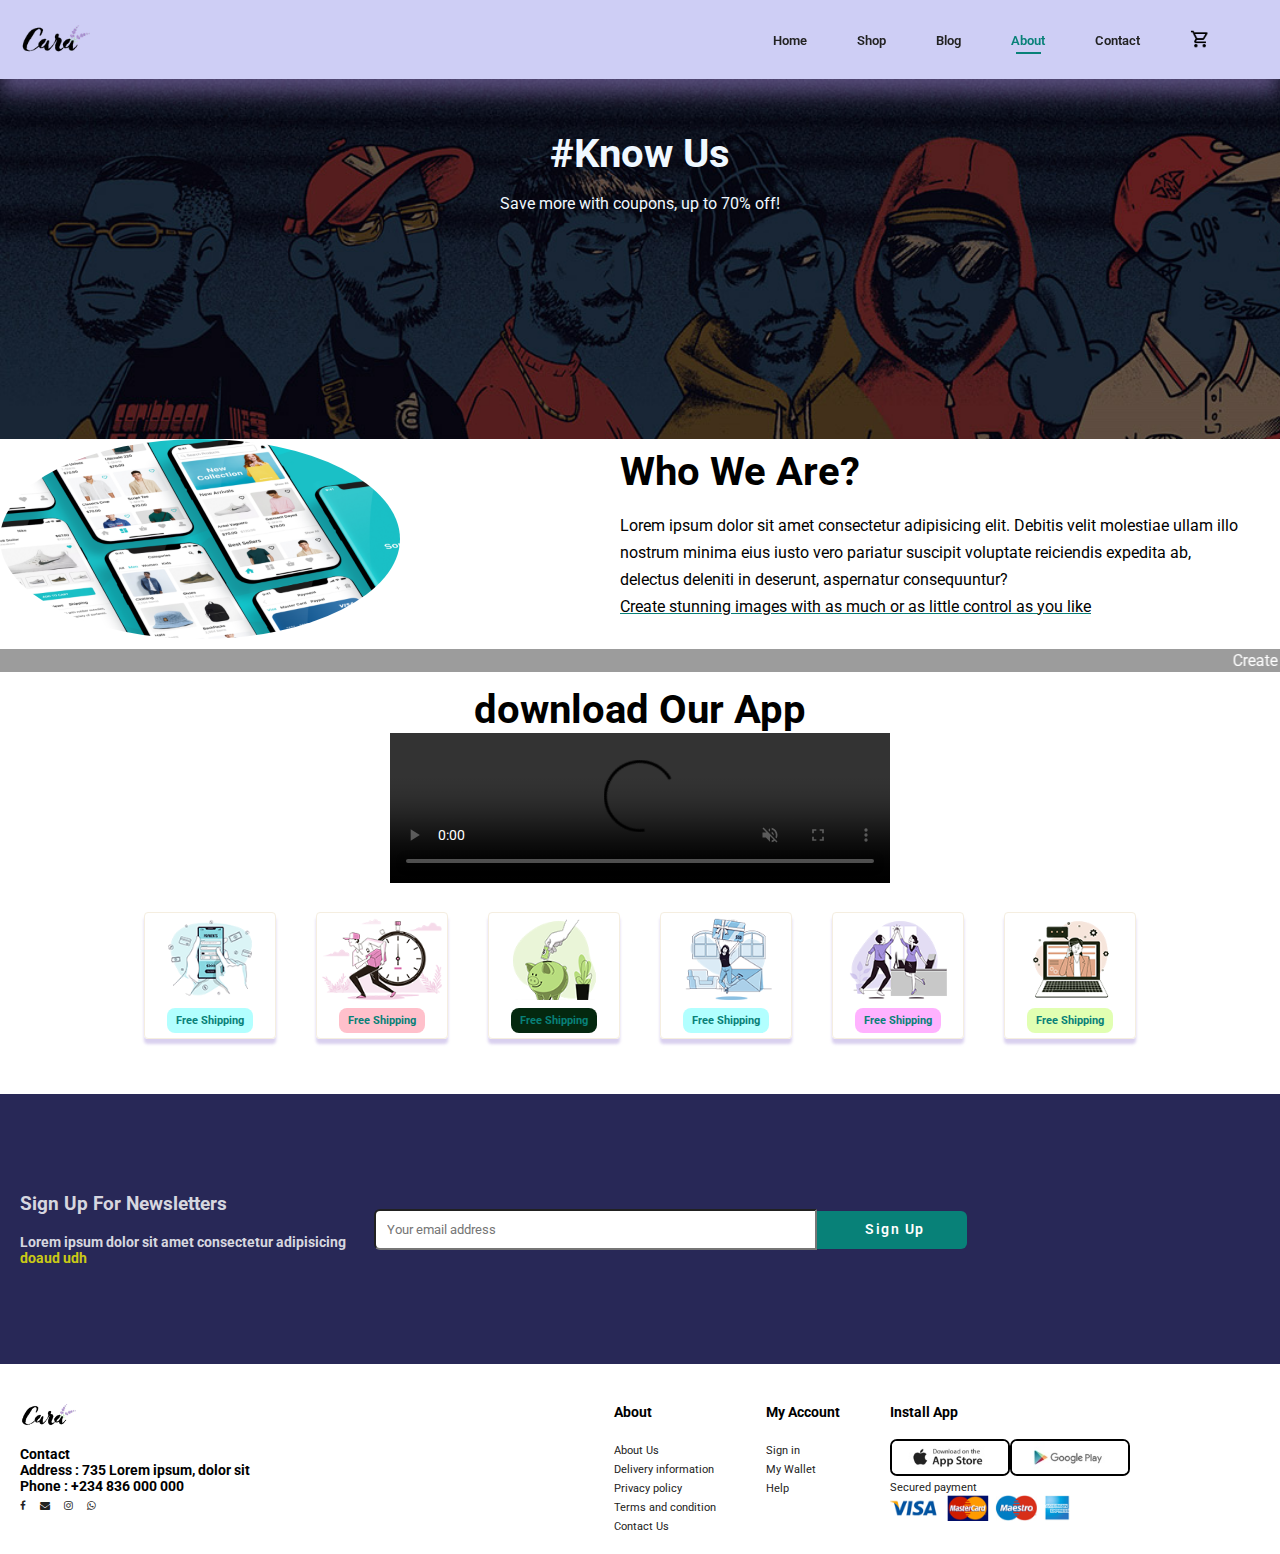
==== about.html @ 3ae01979 "first" ====
<!DOCTYPE html>
<html lang="en">
<head>
    <meta charset="UTF-8">
    <meta name="viewport" content="width=device-width, initial-scale=1.0">
    <title>E-commerce websites</title>
    <link rel="preconnect" href="https://fonts.googleapis.com">
    <link rel="preconnect" href="https://fonts.gstatic.com" crossorigin>
    <link href="https://fonts.googleapis.com/css2?family=Roboto:wght@100;300;400;500;700;900&display=swap"
        rel="stylesheet">
    <link rel="stylesheet" href="https://cdnjs.cloudflare.com/ajax/libs/font-awesome/4.7.0/css/font-awesome.min.css">
    <link rel="stylesheet" href="style.css">
    <script src="main.js"></script>
</head>
<body>
    <nav class="header">
        <img src="/images/logo.png" width="100px">
        <ul id="navbar">
            <!-- the image below is the cancel button, it is hidden for large screen -->
            <li class="cancel" onclick="hideSide()"><img src="/images/close.png" width="15px"></li>
            <li><a href="index.html" >Home</a></li>
            <li><a href="shop.html">Shop</a></li>
            <li><a href="blog.html">Blog</a></li>
            <li><a href="about.html" class="active">About</a></li>
            <li><a href="contact.html">Contact</a></li>
            <!-- cart icon for large screens -->
            <li class="two"><a href="cart.html"><img src="/images/cart.png" width="20px"></a></li>
        </ul>
        <div class="hide">
            <!-- cart icon for small screens  -->
            <li>
                <a href="cart.html"><img src="/images/cart.png" width="25px"></a>
            </li>
            <!-- the  image that will be clicked to show the menu slide for small screens -->
            <li onclick="showSide()"><img id="bar" width="25px"
                    src="/images/arrow_drop_down_16dp_2854C5_FILL0_wght400_GRAD0_opsz20.png"></li>
        </div>
    </nav>

    <section class="shop_hero" id="about_hero">
        <div>
            <h2>#Know Us</h2>
            <p>Save more with coupons, up to 70% off!</p>
        </div>
    </section>

    <section>
        <div class="about_details">
            <div class="about_details_img"><img src="/images/about/a1.png" width="400px" height="200px"></div>
            <div class="about_details_text">
                <h2>Who We Are?</h2><br>
                <p>Lorem ipsum dolor sit amet consectetur adipisicing elit. Debitis velit molestiae ullam illo nostrum minima eius iusto vero pariatur suscipit voluptate reiciendis expedita ab, delectus deleniti in deserunt, aspernatur consequuntur?</p>
                <a href="#">Create stunning images with as much or as little control as you like</a>
            </div>
        </div>
            <marquee behavior="" direction="left">Create stunning images with as much or as little control as you like. Create stunning images with as much or as little control as you like</marquee>
    </section>

    <section class="video">
        <h2>download Our App</h2>
        <video src="/images/about/1.mp4" width="500px" autoplay="true" controls loop muted></video>
    </section>

    <section class="features">
        <div class="boxes">
            <img src="/images/features/f1.png" width="120px">
            <h6>Free Shipping</h6>
        </div>
        <div class="boxes">
            <img src="/images/features/f2.png" width="120px">
            <h6>Free Shipping</h6>
        </div>
        <div class="boxes">
            <img src="/images/features/f3.png" width="120px">
            <h6>Free Shipping</h6>
        </div>
        <div class="boxes">
            <img src="/images/features/f4.png" width="120px">
            <h6>Free Shipping</h6>
        </div>
        <div class="boxes">
            <img src="/images/features/f5.png" width="120px">
            <h6>Free Shipping</h6>
        </div>
        <div class="boxes">
            <img src="/images/features/f6.png" width="120px">
            <h6>Free Shipping</h6>
        </div>
    </section>


    <section class="newsletter">
        <div>
            <h3>Sign Up For Newsletters</h3> <br>
            <h5>Lorem ipsum dolor sit amet consectetur adipisicing <span>doaud udh</span></h5>
        </div>
        <div class="new"><input type="email" name="Email" id="Email" placeholder="Your email address"><button>Sign
                Up</button>
        </div>
    </section>

    <footer id="footer">
        <div class="contact">
            <img src="/images/logo.png" alt="" width="80px"><br>
            <h5>Contact</h5>
            <h5>Address : 735 Lorem ipsum, dolor sit </h5>
            <h5>Phone : +234 836 000 000</h5>
            <div class="font">
                <a href="#"><span class="fa fa-facebook"></span></a>
                <a href="#"><span class="fa fa-envelope"></span></a>
                <a href="#"><span class="fa fa-instagram"></span></a>
                <a href="#"><span class="fa fa-whatsapp"></span></a>
            </div>
        </div>
        <div class="column">
            <div class="column_1">
                <h5>About</h5> <br>
                <p><a href="#">About Us</a></p>
                <p><a href="#">Delivery information</a></p>
                <p><a href="#">Privacy policy</a></p>
                <p><a href="#">Terms and condition</a></p>
                <p><a href="#">Contact Us</a></p>
            </div>
            <div class="column_2">
                <h5>My Account</h5><br>
                <p><a href="#">Sign in</a></p>
                <p><a href="#">My Wallet</a></p>
                <p><a href="#">Help</a></p>
            </div>
            <div>
                <h5>Install App</h5><br>
                <div class="app">
                    <a href="#"><img src="/images/pay/app.jpg" width="120px"></a>
                    <a href="#"><img src="/images/pay/play.jpg" width="120px"></a>
                </div>
                <p><a href="#">Secured payment</a></p>
                <img src="/images/pay/pay.png" width="180px">
            </div>
        </div>

    </footer>

</body>
</html>
---- style.css ----
html {
    scroll-behavior: smooth;
}

* {
    margin: 0;
    padding: 0;
    box-sizing: border-box;
    font-family: 'Roboto', sans-serif;
    list-style: none;
    text-decoration: none;
}

:root {
    --small: 20px;
    --medium: 40px;
    --large: 50px;
    --smallest: 15px;
    --button_size: 14px;
    --button_weight: 600;
    --text_color: rgb(34, 34, 34);
    --green: #088178;
    --box_border: rgb(245, 238, 224);
}

body{
    width: 100vw;
    overflow-x: hidden;
}

body section, footer{
    width: 100%;
}


img{
    display: block;
}

h1 {
    color: var(--green);
    font-size: var(--large);
}

h2 {
    font-size: var(--medium);
}

h4 {
    font-size: var(--small);
}

h5 {
    font-size: 14px;
}


/* home page  */

.header {
    display: flex;
    justify-content: space-between;
    align-items: center;
    position: sticky;
    top: 0;
    right: 0;
    width: 100%;
    background: rgba(174, 174, 238, 0.6);
    padding: 25px 20px;
    box-shadow: 0 15px 20px rgba(161, 138, 216, 0.5);
    z-index: 1000;
}

.header ul {
    display: flex;
    justify-content: space-between;
    align-items: center;
    /* transition: 0.3s ease-in-out; */
}

.header ul li {
    position: relative;
    padding-right: 50px;
}

.cancel, .hide {
    display: none;
}

.hide li{
    padding-right: 20px;
}

li a {
    color: var(--text_color);
    text-decoration: none;
    font-weight: 600;
    font-size: 13px;
}

li a:hover,
li a.active,
footer .column a:hover,
.contact span:hover {
    color: var(--green);
}

li a:hover::after,
li a.active::after {
    content: "";
    position: absolute;
    bottom: -5px;
    left: 5px;
    width: 25px;
    height: 2px;
    background-color: var(--green);
}

.hero {
    background: url(/images/hero4.png);
    height: 88.5vh;
    background-position: top 20% right 0%;
    background-size: cover;
    padding: 0 50px;
    display: flex;
    flex-direction: column;
    justify-content: center;
    align-items: flex-start;
    letter-spacing: 1px;
    width: 100%;
}

.space {
    padding-bottom: 15px;
}

button {
    width: 150px;
    padding: 10px 22px 10px 28px;
    text-align: center;
    font-size: var(--button_size);
    font-weight: var(--button_weight);
    letter-spacing: 1.5px;
    color: var(--green);
}

button:hover {
    opacity: 0.6;
}

.hero_button {
    background: url(/images/button.png);
    background-size: cover;
    border: none;
    background-position: top 0% left 25%;
}


.features {
    display: flex;
    flex-wrap: wrap;
    padding: 20px;
    justify-content: center;
    text-align: center;
}

.boxes {
    max-width: 200px;
    padding: 5px;
    max-height: 130px;
    box-shadow: 0 5px 3px rgba(161, 138, 216, 0.4);
    border: 1.5px solid var(--box_border);
    border-radius: 4px;
    margin: 5px 20px;
}

.boxes:hover,
.products .details:hover {
    box-shadow: 0 5px 3px rgba(161, 138, 216, 0.8);
}

.boxes h6 {
    display: inline-block;
    padding: 6px 9px;
    border-radius: 8px;
    color: var(--green);
    margin-top: 8px;
}

.boxes:nth-child(1) h6 {
    background-color: rgba(0, 255, 255, 0.3);
}

.boxes:nth-child(2) h6 {
    background-color: pink;
}

.boxes:nth-child(3) h6 {
    background-color: rgb(4, 40, 15);
}

.boxes:nth-child(4) h6 {
    background-color: rgba(0, 255, 255, 0.3);
}

.boxes:nth-child(5) h6 {
    background-color: rgba(255, 0, 255, 0.3);
}

.boxes:nth-child(6) h6 {
    background-color: rgba(157, 255, 0, 0.3);
}

.products {
    padding: 20px;
}

.products_s1 {
    text-align: center;
    padding: 30px;
    letter-spacing: 1.5px;
}

.products .details {
    border: 2px solid var(--box_border);
    border-radius: 14px;
    max-width: 300px;
    box-shadow: 0 10px 5px rgba(161, 138, 216, 0.8);
    padding: 5px 10px;
    margin: 13px 25px 13px 0;
    transition: 0.3s;
}

.products .details img{
    border-radius: 20px;
}

.products .details p{
    font-size: var(--smallest);
}

.products_s2 {
    display: flex;
}

.cart {
    width: 20px;
    border: 1px solid rgba(0, 0, 0, 0.523);
    border-radius: 50%;
    padding: 2px;
    transition: all 0.3 ease-in-out;
}

.cart:hover{
    background-color: var(--green);
}

.products_s2 img {
    display: block;
    width: 20px;
}

.boxes_2 {
    display: flex;
    flex-wrap: wrap;
    justify-content: center;
}

.banner {
    display: flex;
    color: white;
    line-height: 30px;
    width: 100%;
    /* height: 50vh; */
}

.banner1 {
    background: url(/images/banner/b10.jpg);
    background-repeat: no-repeat;
    background-size: cover;
    text-align: center;
    display: flex;
    flex-direction: column;
    justify-content: center;
    align-items: center;
    padding: 10px 40px;
}

.banner2 {
    background: url(/images/banner/b18.jpg);
    background-repeat: no-repeat;
    background-size: cover;
    display: flex;
    flex-direction: column;
    justify-content: center;
    text-align: center;
    align-items: center;
    padding: 10px 40px;
}

.banner h4{
    font-size: 20px;
    font-weight: 400;
}

.banner_button {
    border: none;
    border-radius: 10px;
    background-color: aqua;
}

#yellow{
    background-color: rgba(255, 255, 0, 0.689);
}

.newsletter {
    display: flex;
    background: rgb(40, 40, 87);
    height: 30vh;
    color: rgba(255, 255, 255, 0.829);
    justify-content: space-between;
    align-items: center;
    margin-top: 30px;
    padding: 0 20px;
}

.newsletter span {
    color: rgba(255, 255, 0, 0.776);
}

.newsletter input {
    width: 50%;
    padding: 11px;
    outline: none;
    border-radius: 6px;
    border-top-right-radius: 0;
    border-bottom-right-radius: 0;
}

.newsletter button {
    background-color: var(--green);
    color: white;
    border-radius: 6px;
    border-top-left-radius: 0;
    border-bottom-left-radius: 0;
    padding-top: 10.3px;
    padding-bottom: 12px;
    border: none;
}

body > section.newsletter > div.new{
    width: 80%;
}

footer {
    display: flex;
    justify-content: space-between;
    align-items: flex-start;
    margin-top: 40px;
    padding-bottom: 20px;
    padding-left:20px ;
    /* height: 40vh; */
}

.app {
    display: flex;
}

footer .column {
    display: flex;
    align-items: flex-start;
    justify-content: space-between;
    flex-wrap: nowrap;
}

footer .column div, footer div{
    padding-right: 50px;
}

footer .column a,
.contact a {
    font-size: 11px;
    text-decoration: none;
    color: #222;
}

.contact span {
    display: inline;
    width: 20%;
    padding: 5px 10px 5px 0px;
    color: #222;
    font-size: 19px;
}

.font a span{
    font-size: 10px;
}

.app a img{
    border: 2px solid black;
    border-radius: 7px;
}

/* shop page */
#bar{
    margin-left: 10px;
}
.shop_hero{
    background:url(/images/banner/b1.jpg);
    padding-top: 50px;
    line-height: 50px;
    background-size: cover;
    text-align: center;
    color: aliceblue;
    height: 40vh;
}

.pagination div{
    text-align: center;
}

.pagination a{
    text-decoration: none;
    color: black;
    background-color: var(--green);
    padding: 5px 15px;
    box-shadow: 2px 2px 2px;
    border-radius: 2px;
    font-size: 1.5em;
}

.pagination a:hover{
    opacity: 0.5;
}

/* sub shop page  */
section.subshop{
    display: flex;
    padding: 20px;
    /* flex-wrap: wrap; */
}

.Images{
    width: 70%;
    padding-left: 15px;
    margin-left: 30px;
}

.sub_shop_images{
    display: flex;
}

.img_small{
    padding-right: 2px;
}

.form{
    width: 30%;
    display: flex;
    margin: 20px 0;
}

select{
    width: 40%;
    padding: 5px;
}

input[type= number]{
    padding: 5px;
    width: 60px;
    font-size: 14px;
    margin-right: 8px;
}

.subshop input[type= button]{
    background-color: var(--green);
    border-radius: 10px;
    border: none;
    padding: 10px;
    width: auto;
}

.subshop input[type= button]:hover{
    opacity: 0.8;
}

.subshop ~ p{
    line-height: 50px;
    word-spacing: 2px;
    color: #222;
}

.detail_1{
    border: 1px solid white;
    margin-right: 25px;
    padding: 5px;
    width: 60%;
}

.detail_2{
    display: flex;
    flex-direction: column;
    justify-content: center;
    align-items: flex-start;
    width: 40%;
}

.main_image{
    width: fit-content;
}

.main_image img{
    /* border: 1px solid; */
    border-radius: 12px;
    margin-bottom: 4px;
}

/* blog page  */
.blog_hero{
    background-image: url(/images/blog/b1.jpg);
    background-size: cover;
}

.blog_hero h2{
    text-align: center;
}

.blog_details div{
    height: 40vh;
}

.blog_details1{
    width: 80%;
    margin: 50px auto;
    display: flex;
}

.blog_details1 img{
    width: 100%;
    height: inherit;
}


.blog_details1  div:first-child{
    position: relative;
    padding-right: 40px;
    width: 50%;
}

.blog_details1 > div:first-child h2{
    position: absolute;
    z-index: -1;
    top: -28px;
    color: bisque;
}

.blog_details1 > div:last-child{
    display: flex;
    flex-direction: column;
    justify-content: space-around;
    width: 50%;
}

.blog_details1 > div:last-child a{
    color: #222;
    font-size: 12px;
}

.blog_details1 > div:last-child a::after{
    content: ".......";
}

/* about page  */

.about_details{
    display: flex;
    width: 100%;
    justify-content: space-around;
    padding-right:40px;
}

img[src="/images/about/a1.png"] {
    border-radius: 50%;
}

.about_details_img{
    width: 50%;
    /* border: 1px solid; */
    padding-right: 20px;
}

.about_details_text{
    display: flex;
    flex-direction: column;
    justify-content: center;
    align-items: flex-start;
    line-height: 27px;
    text-wrap: wrap;
    width: 50%;
}

.about_details a{
    color: black;
    text-decoration: underline var(--green);
}

section marquee{
    margin: 10px 0;
    padding: 2px;
    background-color: #22222272;
    color: white;
}

.video{text-align: center;}

/* contact page  */
.contact_hero{
    background-image: url(/images/about/banner.png);
}

.contact_section{
    display: flex;
    flex-wrap: wrap;
    padding: 5px 10px;
    justify-content: space-between;
}

.contact_section div:first-child{
    /* padding-right: 20px; */
    display: flex;
    flex-direction: column;
    justify-content: center;
}

.contact_section div:first-child span,
.contact_section div:first-child p,
.contact_section div:first-child h3,
.contact_section div:first-child h5{
    padding: 5px 0;
}

.contact_us{
    display: flex;
    flex-wrap: wrap;
    margin-top: 40px;
    justify-content: space-between;
    align-items: flex-start;
    padding: 10px;
}

.contact_us .first{
    width: 55%;
    line-height: 30px;
}

.contact_us .second{
    padding-top: 70px;
    width: 40%;

}

.contact_us input,
.contact_us textarea{
    padding: 10px;
    width: 100%;
    outline: none;
}

.people{
    display: flex;
    justify-content: space-between;
    text-wrap: wrap;
    padding: 20px 0;
}

.people img{
    margin-right: 20px;
}

/* cart_page */
 
table{
    width: 100%;
    border-collapse: collapse;
    table-layout: fixed;
}

table thead{
    border: 1px solid;
    border-left: none;
    border-right: none;
}

table td{
    text-align:center ;
    padding: 10px 0;
}

table td:nth-child(1){
    width: 200px;
}

table td:nth-child(2){
    width: 70px;
}


section.cart_total{
    display: flex;
    justify-content: space-around;
    margin: 20px 0;
    align-items: center;
}

section.cart_total input{
    padding: 10px;
    outline: none;
}

.AddToCart{
    width: 300px;
}

.AddToCart p{
    display: inline-block;
    width: 200px;
    border: 1px solid;
    padding: 10px;
}

.AddToCart div p>span{
    text-align: end;
    margin-left: 10px;
    color: #088178;
}

.cart_button{
    background-color: #088178;
    border: none;
    margin: 5px;
    color: white;
    border-radius: 2px;
}

@media screen and (max-width: 389px){
    body{
        width: 100%;
        overflow-x: hidden;
    }
       h1{
        font-size: 18px;
    }
    h2, p{
        font-size: 12px;
    }
    h3{
        font-size: 8px;
    }
    h4{
        font-size: 6px;
    }
    button{
        font-size: 10px;
        width: 107px;
        padding: 6px 11px 6px 13px;
    }
    input[type= email]{
        font-size: 10px;
        /* width: 56%; */
        padding: 6px 11px 6px 13px;
    }
    .header{
        position: relative;
        padding: 10px;
        width: 100%;
    }

    img [src="/images/logo.png"]{
        width: 50px;
    }
    #navbar {
        display: none;
        flex-direction: column;
        justify-content: flex-start;
        position: absolute;
        top: 0;
        right: 0;
        width: 200px;
        height: 100vh;
        background-color: white;
    }
    .header ul li{
        padding: 10px 5px;
    }
    .two{
        display: none;
    }
    .cancel, .hide {
        display: flex;
    }
    .hero{
        height: 20vh;
        padding:0 10px;
        background-repeat: no-repeat;
        width: 100%;
    }
    .features {
        padding: 20px;
        flex-wrap: wrap;
    }
    .boxes {
        max-width: 130px;
        margin: 5px 10px;
    }
    .banner {
        flex-direction: column;
        line-height: 22px;
        /* height: 40vh; */
    }
    .products .details {
        max-width: 397px;
        padding: 5px 10px;
        margin: 2px 2px 7px 0;
    }
    .newsletter {
        margin-top: 9px;
        padding: 7px 7px;
        flex-direction: column;
        height: 18vh;
    }
    .newsletter button{
        font-size: 10px;
        padding: 6px 11px 6px 13px;  
    }
    .products_s1 {
        padding: 18px;
    }
    .boxes_2{
        flex-wrap: nowrap;
        overflow-x: scroll;
        margin: 0, auto;
    }
    .app{
        flex-direction: column;
    }
    footer{
        margin-top: 18px;
        /* height: 35vh; */
        align-items: baseline;
    }
    footer h5, footer .column a, .contact a, footer p{
        font-size: 5px;
        line-height: 8px;
    }
    footer .column{
        width: 70%;
    }
    footer .column div {
        padding-right: 0px;
        margin-right: 10px;
    }
   .app img[src="/images/pay/app.jpg"],
   .app img[src="/images/pay/play.jpg"],
   img[src="/images/pay/pay.png"] {
        width: 50px;
   }
   footer div {
    padding-right: 3px;
   }
   .column > .column_1{
    width: 20%;
   }
   .column > .column_1 p, .column > .column_2 p{
    margin-bottom: 4px;
   }

   /* blog_page */
   .blog_details div {
    height: 18vh;
}

    .blog_details1 p{
        font-size: 10px;
        text-wrap: wrap;
    }
    .blog_details1 {
        width: 90%;
        margin: 29px auto;
        display: flex;
    }
    .blog_details1 > div:last-child a {
        font-size: 9px;
    }
    .blog_details1 > div:first-child h2 {
        top: -10px;
    }
    /* about page */
    .shop_hero{
        height: 25vh;
    }
      .about_details {
        /* display:block; */
        width: 100%;
    }

    .about_details_text {
        line-height: 12px;
    }

    video[src="/images/about/1.mp4"]{
        width: 200px;
    }

    img[src="/images/about/a1.png"]{
        width: 100%;
    }

    .about_details a{
        font-size: 10px;
    }
    .contact_us{
        flex-direction: column;
    }
    .contact_us .first{
        width: 100%;
    }
    .contact_us .second{
        width: 100%;
    }
    iframe{
        width: 100%;
        height: 20vh;
    }
    /* cart page  */
    table thead{
        font-size: 10px;
    }
    table td:nth-child(1){
        width: 60px;
        margin-top: 20px;
    }
    table tbody td{
        font-size: 8px;
    }
    td input[type= number]{
        width: 40px;
    }
    section.cart_total{
        flex-direction: column;
}
.AddToCart{
    margin-top: 15px;
}
/* sub shop  */
section.subshop{
    flex-direction: column;
    width: 80%;
}
.Images{
    padding: 0;
    margin: 0;
}
.detail_1{
    margin: 0;
    padding: 0;
    width: 100%;
}
.detail_2{
    width: 100%;
    margin-top: 40px;
    padding-left: 0;
}
.main_image img{
    width: 250px;
}
.shop_img{
    width: 60px;
}
.logo, .footer_logo{
    width: 50px;
}
div.contact div a span{
    font-size: 15px;
}
}

 @media screen and (min-width:390px) and (max-width: 600px) {
       h1{
        font-size: 18px;
    }
    h2, p{
        font-size: 12px;
    }
    h3{
        font-size: 8px;
    }
    h4{
        font-size: 6px;
    }
    button{
        font-size: 10px;
        width: 107px;
        padding: 6px 11px 6px 13px;
    }
    input[type= email]{
        font-size: 10px;
        /* width: 56%; */
        padding: 6px 11px 6px 13px;
    }
    .header{
        position: relative;
        padding: 10px;
    }
    img [src="/images/logo.png"]{
        width: 50px;
    }
    #navbar {
        display: none;
        flex-direction: column;
        justify-content: flex-start;
        position: absolute;
        top: 0;
        width: 200px;
        right: 0;
        height: 100vh;
        background-color: white;
    }
   .header ul li{
        padding: 10px 5px;
    }
    .two{
        display: none;
    }
    .cancel, .hide {
        display: flex;
    }
    .hero{
        height: 25vh;
        padding:0 10px;
        background-repeat: no-repeat;
        width: 100%;
    }
    .features {
        padding: 20px;
        flex-wrap: wrap;
    }
    .boxes {
        max-width: 99px;
        margin: 5px 7px;
        max-height: 150px;
    }
    .boxes h6 {
        padding: 6px 7px;
    }
    .boxes img{
        width: 100px;
    }
    .banner {
        flex-direction: column;
        line-height: 15px;
        /* height: 22vh; */
        margin-bottom: 10px;
    }
    .products .details {
        max-width: 397px;
        padding: 5px 10px;
        margin: 2px 2px 7px 0;
    }
    .newsletter {
        margin-top: 9px;
        padding: 7px 7px;
        height: 18vh;
        display: block;
        line-height: 20px;
    }
    .newsletter button{
        font-size: 10px;
        padding: 6px 11px 6px 13px;  
    }
    .products_s1 {
        padding: 18px;
    }
    .boxes_2{
        flex-wrap: nowrap;
        overflow-x: scroll;
        margin: 0, auto;
    }
    .app{
        flex-direction: column;
    }
    footer{
        margin-top: 18px;
        /* min-height: 51vh; */
    }
    footer h5, footer .column a, .contact a, footer p{
        font-size: 6px;
        line-height: 8px;
    }
    footer .column{
        width: 70%;
    }
    footer .column div {
        padding-right: 0px;
        margin-right: 10px;
    }
   .app img[src="/images/pay/app.jpg"],
   .app img[src="/images/pay/play.jpg"],
   img[src="/images/pay/pay.png"] {
        width: 50px;
   }
   footer div {
    padding-right: 3px;
   }
   .column > .column_1{
    width: 20%;
   }
   .column > .column_1 p, .column > .column_2 p{
    margin-bottom: 4px;
   }
/* shop page  */
   .shop_hero{
    height: 25vh;
   }
   /* blog page */
   .blog_details div {
    height: 22vh;
}
.blog_details1 > div:first-child h2 {
    top: -10px;
}
      /* about page */
      .about_details {
        width: 100%;
    }

    .about_details_text {
        line-height: 12px;
    }

    video[src="/images/about/1.mp4"]{
        width: 200px;
    }

    img[src="/images/about/a1.png"]{
        width: 100%;
    }

    .about_details a{
        font-size: 10px;
    }
    .contact_us{
        flex-direction: column;
    }
    .contact_us .first{
        width: 100%;
    }
    .contact_us .second{
        width: 100%;
    }
    iframe{
        width: 100%;
        height: 20vh;
    }
    /* cart page  */
    table thead{
        font-size: 10px;
    }
    table td:nth-child(1){
        width: 60px;
        margin-top: 20px;
    }
    table tbody td{
        font-size: 8px;
    }
    td input[type= number]{
        width: 40px;
    }
    section.cart_total{
        flex-direction: column;
}
.AddToCart{
    margin-top: 15px;
}
/* sub shop  */
section.subshop{
    flex-direction: column;
    width: 80%;
}
.detail_1{
    margin: 0;
    padding: 0;
    width: 100%;
}
.detail_2{
    width: 100%;
    margin-top: 20px;
    padding-left: 0;
}
.main_image img{
    width: 250px;
}
.shop_img{
    width: 60px;
}
.logo, .footer_logo{
    width: 50px;
}
div.contact div a span{
    font-size: 15px;
}

 }  

 @media screen and (min-width: 601px) and (max-width:900px) {
    h1{
        font-size: 24px;
    }

    h2, p{
        font-size: 18px;
    }

    h3{
        font-size: 11px;
    }

    h4{
        font-size: 8px;
    }

    button{
        font-size: 16px;
        padding: 6px 11px 6px 13px;
    }

    .header{
        position: relative;
        padding: 10px;
    }

    img [src="/images/logo.png"]{
        width: 50px;
    }

    #navbar {
        display: none;
        flex-direction: column;
        justify-content: flex-start;
        position: absolute;
        top: 0;
        right: 0;
        width: 200px;
        min-height: 100vh;
        background-color: white;
    }

    .header ul li{
        padding: 10px 5px;
    }

    .two{
        display: none;
    }
    .cancel, .hide {
        display: flex;
    }

    .hero{
        height: 30vh;
        padding:0 10px;
        background-repeat: no-repeat;
        width: 100%;
    }

    .features {
        padding: 20px;
        flex-wrap: wrap;
    }

    .boxes {
        max-width: 99px;
        margin: 5px 7px;
        max-height: 150px;
    }

    .boxes h6 {
        padding: 6px 7px;
    }

    .boxes img{
        width: 100px;
    }

    .banner {
        line-height: 25px;
        /* height: 20vh; */
        margin-bottom: 10px;
    }

    .products .details {
        max-width: 397px;
        padding: 5px 10px;
        margin: 2px 2px 7px 0;
    }

    .newsletter {
        margin-top: 9px;
        padding: 7px 5px;
        height: 15vh;
        line-height: 10px;
        flex-direction: column;
        align-items: flex-start;
    }
    .newsletter input {
        width: 60%;
        padding: 11px;
    }

    .newsletter button{
        width: 35%;
        padding: 9.5px;
    }

    .products_s1 {
        padding: 18px;
    }

    .boxes_2{
        flex-wrap: nowrap;
        overflow-x: scroll;
        margin: 0, auto;
    }

    .app{
        flex-direction: column;
    }

    footer{
        margin-top: 18px;
        /* min-height: 65vh; */
    }

    footer h5, footer .column a, .contact a, footer p{
        font-size: 8px;
        line-height: 13px;
    }

    footer .column{
        width: 70%;
    }

    footer .column div {
        padding-right: 0px;
        margin-right: 10px;
    }

   .app img[src="/images/pay/app.jpg"],
   .app img[src="/images/pay/play.jpg"],
   img[src="/images/pay/pay.png"] {
        width: 50px;
   }

   footer div {
    padding-right: 3px;
   }

   .column > .column_1{
    width: 20%;
   }

   .column > .column_1 p, .column > .column_2 p{
    margin-bottom: 4px;
   }
   /* shop page */
   .shop_hero{
    height: 20vh;
   }

   /* blog page */
   .blog_details1 > div:first-child h2 {
    top: -15px;
}
   /* about page  */

   .about_details {
    /* display:block; */
    width: 100%;
}

.about_details_text {
    line-height: 20px;
}

video[src="/images/about/1.mp4"]{
    width: 300px;
}

img[src="/images/about/a1.png"]{
    width: 100%;
}

.about_details a{
    font-size: 10px;
}

.contact_us{
    flex-direction: column;
}
.contact_us .first{
    width: 100%;
}
.contact_us .second{
    width: 100%;
}
/* cart page  */
table thead{
    font-size: 15px;
}
table td:nth-child(1){
    width: 100px;
    margin-top: 20px;
}
table tbody td{
    font-size: 10px;
}
td input[type= number]{
    width: 45px;
}
.AddToCart p{
    font-size: small;
}
/* sub shop  */
section.subshop{
    flex-direction: column;
}
.detail_2{
    width: 80%;
    margin-top: 20px;
    padding-left: 40px;
}
 }

 @media screen and (min-width: 901px) and (max-width: 1024px) {
    .hero {
        height: 33.5vh;
    }
    .boxes {
        margin: 6px 10px;
    }
    .features {
        flex-wrap: nowrap;
    }
    .banner {
        height: 23vh;
    }
    footer .column div, footer div {
        padding-right: 30px;
    }
    .newsletter {
        height: 19vh;
    }
    footer {
        padding-left: 20px;
        /* height: 50vh; */
    }

    /* about page  */
    .about_details {
        /* display:block; */
        width: 100%;
    }

    img[src="/images/about/a1.png"]{
        width: 100%;
    }

    .about_details a{
        font-size: 10px;
    }
    .about_details_text {
        line-height: 20px;
    }
    
    video[src="/images/about/1.mp4"]{
        width: 300px;
    }
    .contact_us{
        flex-direction: column;
    }
    .contact_us .first{
        width: 100%;
    }
    .contact_us .second{
        width: 100%;
    }
 }
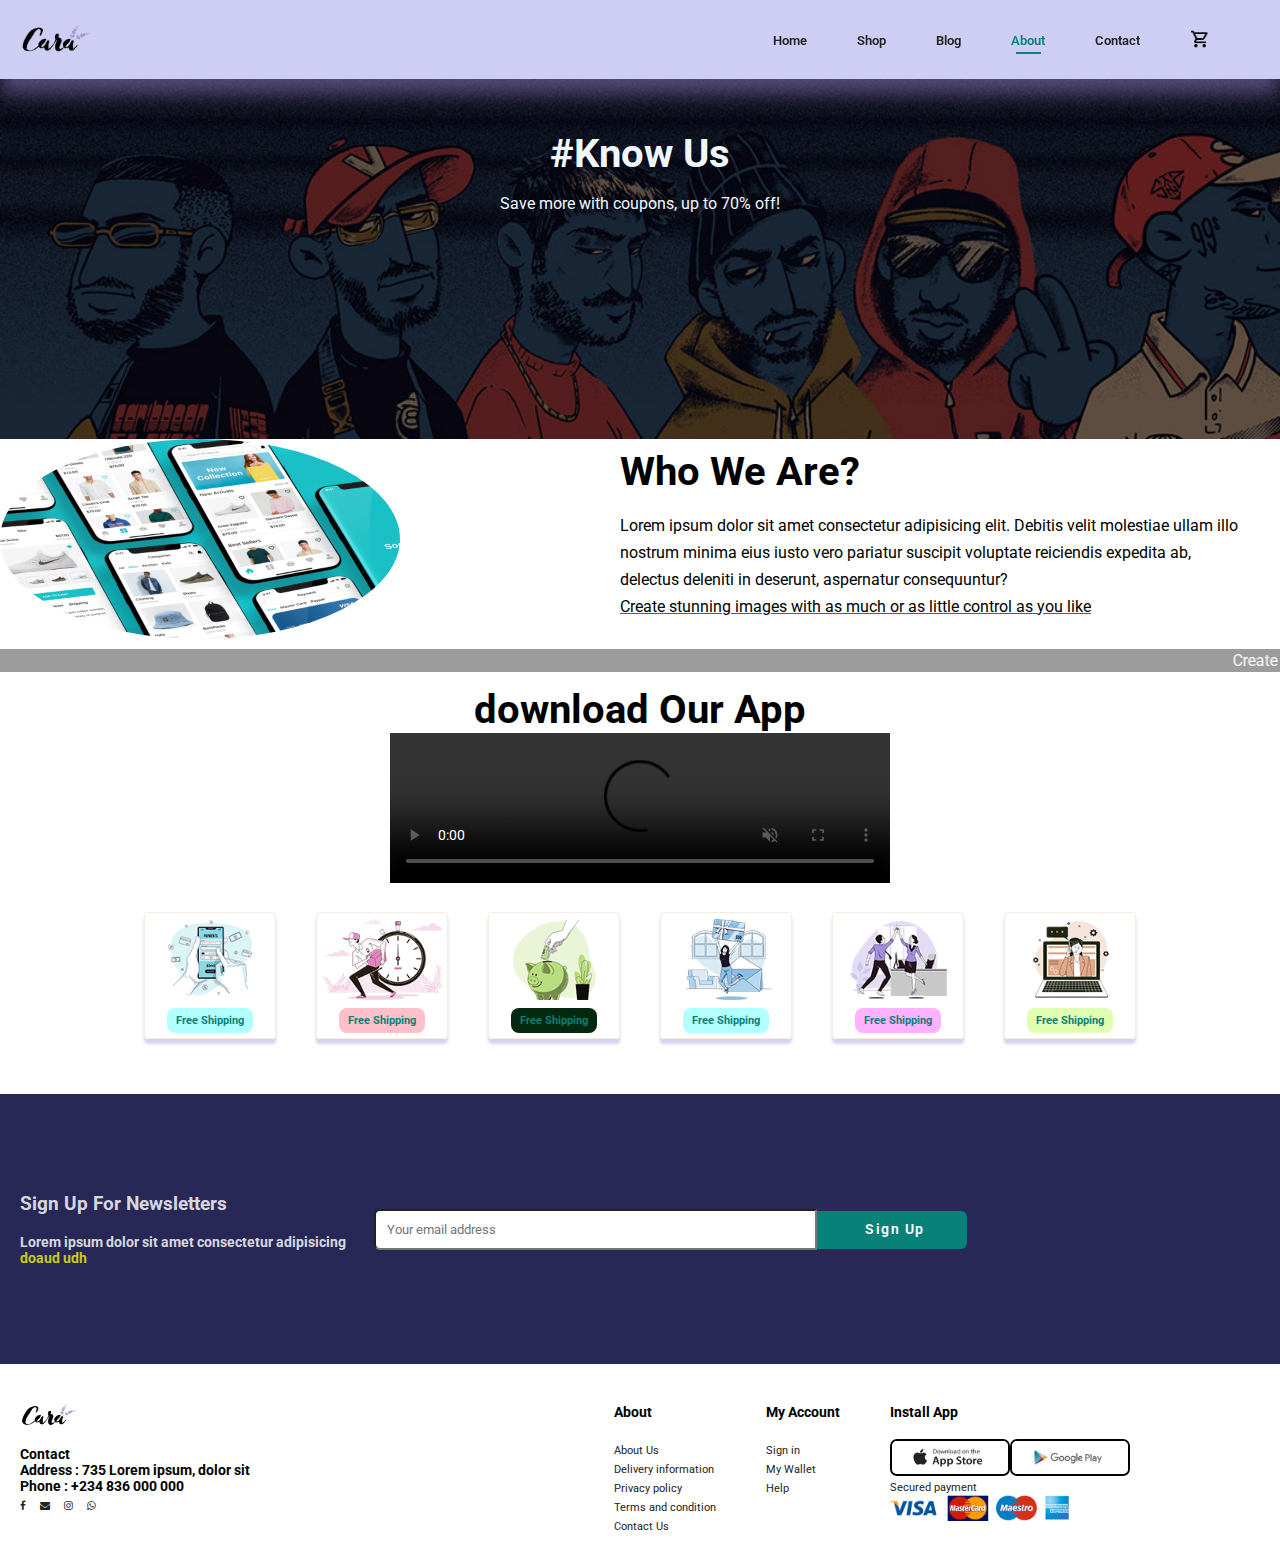
==== commit e97a5399: "updated img" ====
--- a/about.html
+++ b/about.html
@@ -14,26 +14,26 @@
 </head>
 <body>
     <nav class="header">
-        <img src="/images/logo.png" width="100px">
+        <img src="./images/logo.png" width="100px">
         <ul id="navbar">
             <!-- the image below is the cancel button, it is hidden for large screen -->
-            <li class="cancel" onclick="hideSide()"><img src="/images/close.png" width="15px"></li>
+            <li class="cancel" onclick="hideSide()"><img src="./images/close.png" width="15px"></li>
             <li><a href="index.html" >Home</a></li>
             <li><a href="shop.html">Shop</a></li>
             <li><a href="blog.html">Blog</a></li>
             <li><a href="about.html" class="active">About</a></li>
             <li><a href="contact.html">Contact</a></li>
             <!-- cart icon for large screens -->
-            <li class="two"><a href="cart.html"><img src="/images/cart.png" width="20px"></a></li>
+            <li class="two"><a href="cart.html"><img src="./images/cart.png" width="20px"></a></li>
         </ul>
         <div class="hide">
             <!-- cart icon for small screens  -->
             <li>
-                <a href="cart.html"><img src="/images/cart.png" width="25px"></a>
+                <a href="cart.html"><img src="./images/cart.png" width="25px"></a>
             </li>
             <!-- the  image that will be clicked to show the menu slide for small screens -->
             <li onclick="showSide()"><img id="bar" width="25px"
-                    src="/images/arrow_drop_down_16dp_2854C5_FILL0_wght400_GRAD0_opsz20.png"></li>
+                    src="./images/arrow_drop_down_16dp_2854C5_FILL0_wght400_GRAD0_opsz20.png"></li>
         </div>
     </nav>
 
@@ -46,7 +46,7 @@
 
     <section>
         <div class="about_details">
-            <div class="about_details_img"><img src="/images/about/a1.png" width="400px" height="200px"></div>
+            <div class="about_details_img"><img src="./images/about/a1.png" width="400px" height="200px"></div>
             <div class="about_details_text">
                 <h2>Who We Are?</h2><br>
                 <p>Lorem ipsum dolor sit amet consectetur adipisicing elit. Debitis velit molestiae ullam illo nostrum minima eius iusto vero pariatur suscipit voluptate reiciendis expedita ab, delectus deleniti in deserunt, aspernatur consequuntur?</p>
@@ -58,32 +58,32 @@
 
     <section class="video">
         <h2>download Our App</h2>
-        <video src="/images/about/1.mp4" width="500px" autoplay="true" controls loop muted></video>
+        <video src="./images/about/1.mp4" width="500px" autoplay="true" controls loop muted></video>
     </section>
 
     <section class="features">
         <div class="boxes">
-            <img src="/images/features/f1.png" width="120px">
+            <img src="./images/features/f1.png" width="120px">
             <h6>Free Shipping</h6>
         </div>
         <div class="boxes">
-            <img src="/images/features/f2.png" width="120px">
+            <img src="./images/features/f2.png" width="120px">
             <h6>Free Shipping</h6>
         </div>
         <div class="boxes">
-            <img src="/images/features/f3.png" width="120px">
+            <img src="./images/features/f3.png" width="120px">
             <h6>Free Shipping</h6>
         </div>
         <div class="boxes">
-            <img src="/images/features/f4.png" width="120px">
+            <img src="./images/features/f4.png" width="120px">
             <h6>Free Shipping</h6>
         </div>
         <div class="boxes">
-            <img src="/images/features/f5.png" width="120px">
+            <img src="./images/features/f5.png" width="120px">
             <h6>Free Shipping</h6>
         </div>
         <div class="boxes">
-            <img src="/images/features/f6.png" width="120px">
+            <img src="./images/features/f6.png" width="120px">
             <h6>Free Shipping</h6>
         </div>
     </section>
@@ -101,7 +101,7 @@
 
     <footer id="footer">
         <div class="contact">
-            <img src="/images/logo.png" alt="" width="80px"><br>
+            <img src="./images/logo.png" alt="" width="80px"><br>
             <h5>Contact</h5>
             <h5>Address : 735 Lorem ipsum, dolor sit </h5>
             <h5>Phone : +234 836 000 000</h5>
@@ -130,11 +130,11 @@
             <div>
                 <h5>Install App</h5><br>
                 <div class="app">
-                    <a href="#"><img src="/images/pay/app.jpg" width="120px"></a>
-                    <a href="#"><img src="/images/pay/play.jpg" width="120px"></a>
+                    <a href="#"><img src="./images/pay/app.jpg" width="120px"></a>
+                    <a href="#"><img src="./images/pay/play.jpg" width="120px"></a>
                 </div>
                 <p><a href="#">Secured payment</a></p>
-                <img src="/images/pay/pay.png" width="180px">
+                <img src="./images/pay/pay.png" width="180px">
             </div>
         </div>
 
--- a/style.css
+++ b/style.css
@@ -579,7 +579,7 @@
     padding-right:40px;
 }
 
-img[src="/images/about/a1.png"] {
+img[src="./images/about/a1.png"] {
     border-radius: 50%;
 }
 
@@ -775,7 +775,7 @@
         width: 100%;
     }
 
-    img [src="/images/logo.png"]{
+    img [src="./images/logo.png"]{
         width: 50px;
     }
     #navbar {
@@ -859,9 +859,9 @@
         padding-right: 0px;
         margin-right: 10px;
     }
-   .app img[src="/images/pay/app.jpg"],
-   .app img[src="/images/pay/play.jpg"],
-   img[src="/images/pay/pay.png"] {
+   .app img[src="./images/pay/app.jpg"],
+   .app img[src="./images/pay/play.jpg"],
+   img[src="./images/pay/pay.png"] {
         width: 50px;
    }
    footer div {
@@ -907,11 +907,11 @@
         line-height: 12px;
     }
 
-    video[src="/images/about/1.mp4"]{
+    video[src="./images/about/1.mp4"]{
         width: 200px;
     }
 
-    img[src="/images/about/a1.png"]{
+    img[src="./images/about/a1.png"]{
         width: 100%;
     }
 
@@ -1011,7 +1011,7 @@
         position: relative;
         padding: 10px;
     }
-    img [src="/images/logo.png"]{
+    img [src="./images/logo.png"]{
         width: 50px;
     }
     #navbar {
@@ -1103,9 +1103,9 @@
         padding-right: 0px;
         margin-right: 10px;
     }
-   .app img[src="/images/pay/app.jpg"],
-   .app img[src="/images/pay/play.jpg"],
-   img[src="/images/pay/pay.png"] {
+   .app img[src="./images/pay/app.jpg"],
+   .app img[src="./images/pay/play.jpg"],
+   img[src="./images/pay/pay.png"] {
         width: 50px;
    }
    footer div {
@@ -1137,11 +1137,11 @@
         line-height: 12px;
     }
 
-    video[src="/images/about/1.mp4"]{
+    video[src="./images/about/1.mp4"]{
         width: 200px;
     }
 
-    img[src="/images/about/a1.png"]{
+    img[src="./images/about/a1.png"]{
         width: 100%;
     }
 
@@ -1238,7 +1238,7 @@
         padding: 10px;
     }
 
-    img [src="/images/logo.png"]{
+    img [src="./images/logo.png"]{
         width: 50px;
     }
 
@@ -1354,9 +1354,9 @@
         margin-right: 10px;
     }
 
-   .app img[src="/images/pay/app.jpg"],
-   .app img[src="/images/pay/play.jpg"],
-   img[src="/images/pay/pay.png"] {
+   .app img[src="./images/pay/app.jpg"],
+   .app img[src="./images/pay/play.jpg"],
+   img[src="./images/pay/pay.png"] {
         width: 50px;
    }
 
@@ -1391,11 +1391,11 @@
     line-height: 20px;
 }
 
-video[src="/images/about/1.mp4"]{
+video[src="./images/about/1.mp4"]{
     width: 300px;
 }
 
-img[src="/images/about/a1.png"]{
+img[src="./images/about/a1.png"]{
     width: 100%;
 }
 
@@ -1470,7 +1470,7 @@
         width: 100%;
     }
 
-    img[src="/images/about/a1.png"]{
+    img[src="./images/about/a1.png"]{
         width: 100%;
     }
 
@@ -1481,7 +1481,7 @@
         line-height: 20px;
     }
     
-    video[src="/images/about/1.mp4"]{
+    video[src="./images/about/1.mp4"]{
         width: 300px;
     }
     .contact_us{
